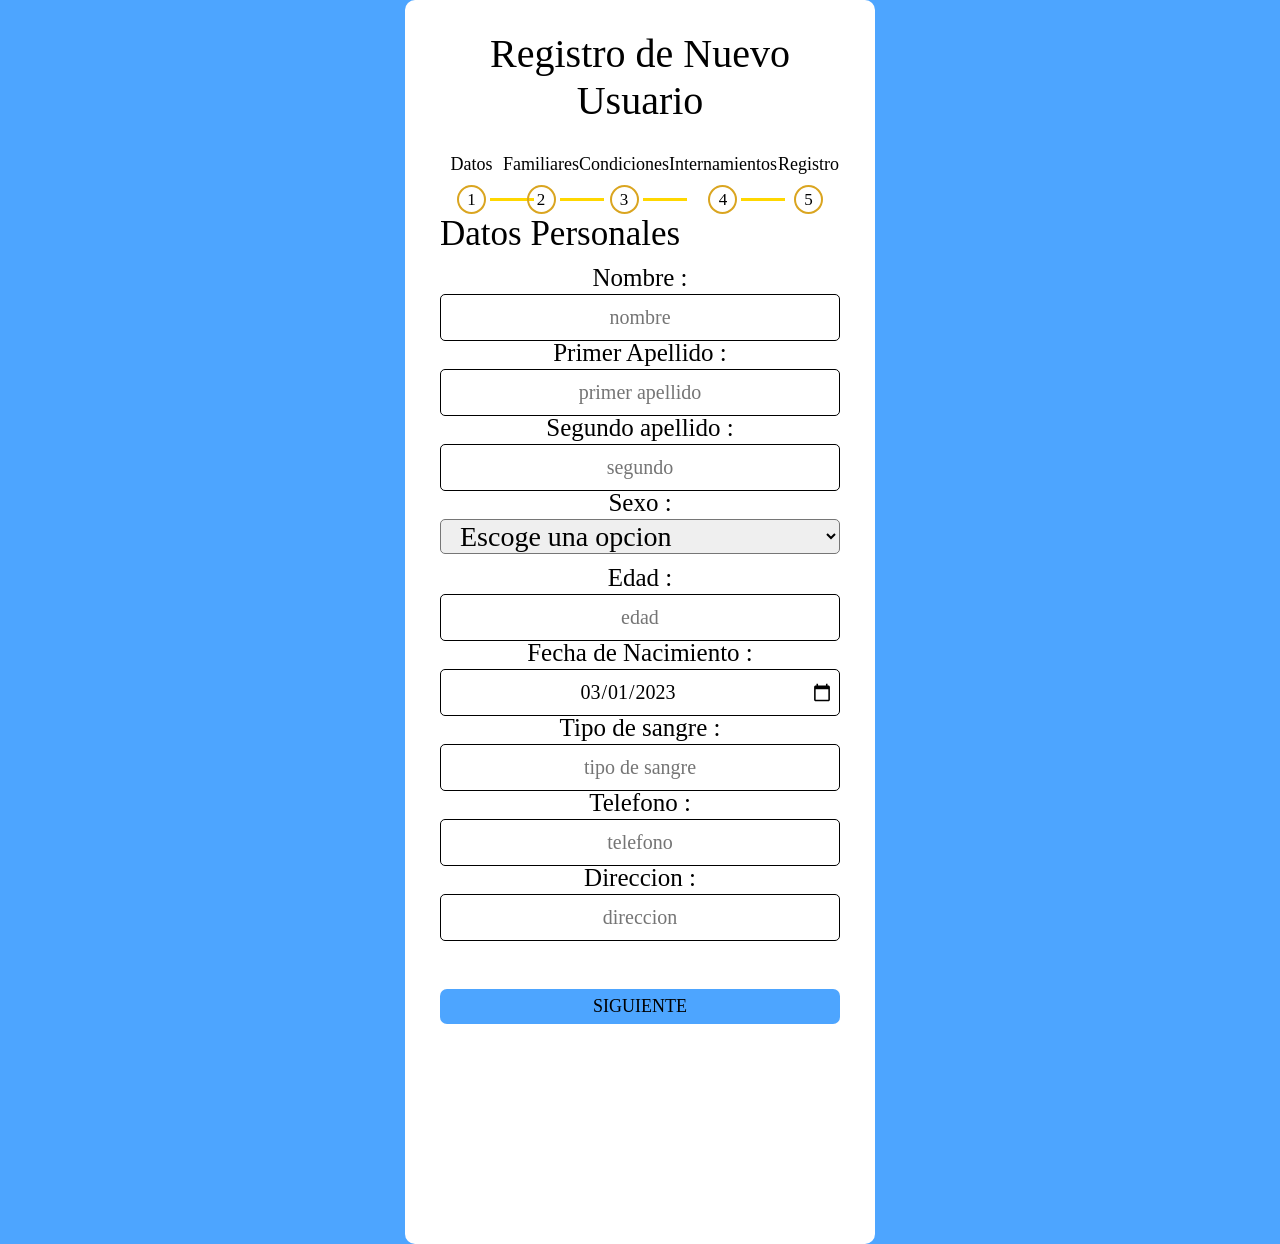
==== formulario.html @ 94f2cac9 "Add files via upload" ====
<!DOCTYPE html>
<html lang="es">
<head>
    <meta charset="UTF-8">
    <meta http-equiv="X-UA-Compatible" content="IE=edge">
    <meta name="viewport" content="width=device-width, initial-scale=1.0">
    <link rel="stylesheet" href="styles2.css">
    <link rel="stylesheet" href="https://cdnjs.cloudflare.com/ajax/libs/font-awesome/4.7.0/css/font-awesome.min.css">

    <title>formulario</title>
</head>
<body>
    <div class="cuadro">
        <header>Registro de Nuevo Usuario</header>

        <div class="bar">
            
            <div class="paso">
                <p>Datos</p>
                <div class="num">
                    <span>1</span>
                </div>
                <div class ="check  ​fa-li fa fa-check-square"></div>
            </div>

            <div class="paso">
                <p>Familiares</p>
                <div class="num">
                    <span>2</span>
                </div>
                <div class ="check ​fa-li fa fa-check-square"></div>
            </div>

            <div class="paso">
                <p>Condiciones</p>
                <div class="num">
                    <span>3</span>
                </div>
                <div class ="check ​fa-li fa fa-check-square"></div>
            </div>

            <div class="paso">
                <p>Internamientos</p>
                <div class="num">
                    <span>4</span>
                </div>
                <div class ="check ​fa-li fa fa-check-square"></div>
            </div>

            <div class="paso">
                <p>Registro</p>
                <div class="num">
                    <span>5</span>
                </div>
                <div class ="check  ​fa-li fa fa-check-square"></div>
            </div>

        </div>

        <div class="form">
            <form action="#">
            
                <div class="pagina move">
                    <div class="titulo">Datos Personales</div>
                    
                    <div class="campo">
                        <div class="label">Nombre : </div>
                        <input type="text" id="nombre" placeholder="nombre">
                    </div>
                    
                    <div class="campo">
                        <div class="label">Primer Apellido : </div>
                        <input type="text" id="first" placeholder="primer apellido">
                    </div>
                    
                    <div class="campo">
                        <div class="label">Segundo apellido : </div>
                        <input type="text" id="second" placeholder="segundo">
                    </div>
                    
                    <div class="campo">
                        <div class="label">Sexo : </div>
                        <select id="sexo">
                            <option valor="0" disabled selected>Escoge una opcion</option>
                            <option value="1">Masculino</option>
                            <option value="2">Femenino</option>
                        </select>
                    </div>

                    <div class="campo">
                        <div class="label">Edad :</div>
                        <input type="text" id="edad" placeholder="edad">
                    </div>

                    <div class="campo">
                        <div class="label">Fecha de Nacimiento :</div>
                        <input type="date" id="fecha" max="2024-03-04" value ="2023-03-01">
                    </div>
                    
                    <div class="campo">
                        <div class="label">Tipo de sangre : </div>
                        <input type="text" id="tipo" placeholder="tipo de sangre">
                    </div>

                    <div class="campo">
                        <div class="label">Telefono : </div>
                        <input type="text" id="telefono" placeholder="telefono">
                    </div>
                    
                    <div class="campo">
                        <div class="label">Direccion : </div>
                        <input type="text" id="direccion" placeholder="direccion">
                    </div>
                   
                    <div class="campo button">
                        <button class="siguiente-2 siguiente">Siguiente</button>
                    </div>

                </div>

                <div class="pagina move">
                    <div class="titulo">Familiares</div>
                    
                    <div class="campo">
                        <div class="label">Nombre del familiar : </div>
                        <input type="text" id="nombre_f" placeholder="nombre de familiar">
                    </div>
                    
                    <div class="campo">
                        <div class="label">Primer Apellido del familiar : </div>
                        <input type="" id="first_f" placeholder="apellido de familiar">
                    </div>
                    
                    <div class="campo">
                        <div class="label">Segundo Apellido del familiar : </div>
                        <input type="text" id="second_f" placeholder="segundo apellido de familiar">
                    </div>

                    <div class="campo">
                        <div class="label">parentesco familiar : </div>
                        <input type="text" id="parestesco_f" placeholder="paresteco">
                    </div>

                    <div class="campo">
                        <div class="label">Sexo del familiar : </div>
                        <select id="sexo_f">
                            <option valor="0" disabled selected>Escoge una opcion</option>
                            <option value="1">Masculino</option>
                            <option value="2">Femenino</option>
                        </select>
                    </div>

                    <div class="campo">
                        <div class="label">Edad del familiar : </div>
                        <input type="text" id="edad_f" placeholder="edad">
                    </div>

                    <div class="campo">
                        <div class="label">Fecha de Nacimiento del familiar : </div>
                        <input type="date" id="fecha_f" max="2024-03-04" value ="2023-03-01">
                    </div>

                    <div class="campo">
                        <div class="label">Tipo de sangre del familiar : </div>
                        <input type="text" id="tipo_f" placeholder="tipo de sangre">
                    </div>

                    <div class="campo">
                        <div class="label">Telefono del familiar : </div>
                        <input type="text" id="telefono_f" placeholder="telefono">
                    </div>
                    
                    <div class="campo">
                        <div class="label">Direccion del familiar : </div>
                        <input type="text" id="direccion_f" placeholder="direccion">
                    </div>

                    <div class="campo">
                        <button class="add-1 add">agregar</button>
                    </div>
                   
                    <div class="campo button">
                        <button class="atras-1 atras">Atras</button>
                        <button class="siguiente-3 siguiente">Siguiente</button>
                    </div>

                </div>

                <div class="pagina move">
                    
                    <div class="titulo">Condiciones Pre-Existentes de Salud</div>
                    
                    <div class="campo">
                        <div class="label">Enfermedad : </div>
                        <input type="text" id="enfermedad" placeholder="Enfermedad">
                    </div>
                    
                    <div class="campo">
                        <div class="label">Tiempo con la enfermedad : </div>
                        <input type="text" id="tiempo" placeholder="tiempo">
                    </div>

                    <div class="campo">
                        <button class="add-2 add">agregar</button>
                    </div>
                    
                    <div class="campo button">
                        <button class="atras-2 atras">Atras</button>
                        <button class="siguiente-4 siguiente">Siguiente</button>
                    </div>

                </div>

                <div class="pagina move">
                    
                    <div class="titulo">Internamientos Realizados</div>
                    
                    <div class="campo">
                        <div class="label">Fecha : </div>
                        <input type="date" id="inter" placeholder="fehca de internado">
                    </div>
                    
                    <div class="campo">
                        <div class="label">Centro Medico : </div>
                        <input type="text" id="centro" placeholder="centro medico">
                    </div>

                    <div class="campo">
                        <div class="label">Diagnostico : </div>
                        <input type="text" id="diag" placeholder="dialogo">
                    </div>

                    <div class="campo">
                        <button class="add-3 add">agregar</button>
                    </div>
                    
                    <div class="campo button">
                        <button class="atras-3 atras">Atras</button>
                        <button class="siguiente-5 guardar" id="siguiente4">Guardar</button>
                    </div>

                </div>

                <div class="pagina move">
                    
                    <div class="titulo">Registro</div>

                    <div class="row">
                        <div class="column">
                            <h2>Nombre : </h2>
                            <p id="name_p">Some text..</p>
                           <input type="text" id="nombre_e" placeholder="nombre"></input>";
                          </div>
                          <div class="column">
                            <h2 >Primer Apellido : </h2>
                            <p id="first_p">Some text..</p>
                          </div>
                          <div class="column">
                            <h2>Segundo apellido : </h2>
                            <p id="second_p">Some text..</p>
                          </div>
                          <div class="column">
                            <h2>Sexo : </h2>
                            <p id="sexo_p">Some text..</p>
                          </div>
                          <div class="column">
                            <h2>Edad : </h2>
                            <p id="edad_p">Some text..</p>
                          </div>
                          <div class="column">
                            <h2>Fecha de Nacimiento : </h2>
                            <p id="fecha_p">Some text..</p>
                          </div>
                          <div class="column">
                            <h2>Tipo de sangre : </h2>
                            <p id="tipo_p">Some text..</p>
                          </div>
                          <div class="column">
                            <h2>Telefono : </h2>
                            <p id="telefono_p">Some text..</p>
                          </div>
                          <div class="column">
                            <h2>Direccion : </h2>
                            <p id="direccion_p">Some text..</p>
                          </div>
                        
                      </div>
                      
                      <div class="row">
                        <div class="column">
                            <h2>Nombre del familiar : </h2>
                            <p id="name_fp">Some text..</p>
                          </div>
                          <div class="column">
                            <h2 >Primer Apellido del familiar : </h2>
                            <p id="first_fp">Some text..</p>
                          </div>
                          <div class="column">
                            <h2>Segundo apellido del familiar: </h2>
                            <p id="second_fp">Some text..</p>
                          </div>
                          <div class="column">
                            <h2>parentesco familiar : </h2>
                            <p id="parestesco_fp">Some text..</p>
                          </div>
                          <div class="column">
                            <h2>Sexo del familiar : </h2>
                            <p id="sexo_fp">Some text..</p>
                          </div>
                          <div class="column">
                            <h2>Edad del familiar : </h2>
                            <p id="edad_fp">Some text..</p>
                          </div>
                          <div class="column">
                            <h2>Fecha de Nacimiento del familiar : </h2>
                            <p id="fecha_fp">Some text..</p>
                          </div>
                          <div class="column">
                            <h2>Tipo de sangre del familiar : </h2>
                            <p id="tipo_fp">Some text..</p>
                          </div>
                          <div class="column">
                            <h2>Telefono del familiar : </h2>
                            <p id="telefono_fp">Some text..</p>
                          </div>
                          <div class="column">
                            <h2>Direccion del familiar : </h2>
                            <p id="direccion_fp">Some text..</p>
                          </div>
                        
                      </div>
                    
                    <div class="campo button">
                        <button class="atras-4 atras">Atras</button>
                        <button class="editar">Editar</button>
                        <button class="end guardar" id="end">Terminar</button>
                    </div>
                       
                </div>

            </form>

        </div>
    
    </div>
            
     <script src="move.js"></script>
     <script src="guardar.js"></script>

    </body>
---- styles2.css ----
*{
    margin: 0;
    padding: 0;
    outline: none;
    font-family : 'Open sans';
}

body
{
    display: flex;
    align-items: center;
    justify-content: center;
    min-height: 100VH;
    background: #4da5ff;
    background-position: center;
}

.cuadro
{
    width: 400px;
    background: white;
    border-radius: 10px;
    text-align: center;
    padding: 30px 35px 0 35px;
}

.cuadro header
{
    font-size: 40px;
    font-weight: 600px;
    margin:0 0 30px 0;
}

.cuadro .form
{
    width: 100%;
    overflow: hidden;
}

.form form 
{
    display: flex;
    width: 400%;

}

.form form .pagina
{
    width:25%;
}

.form form .pagina .titulo
{
    text-align: left;
    font-size: 35px;
    font-weight: 500px;
}


.form form .pagina .campo
{
    height: 35px;
    width: 400px;
    margin: 40px 0;
    display: flex;
    position: relative;
}


.form form .pagina .campo .label
{
    position: absolute;
    text-align: center;
    top: -30px;
    font-weight: 500;
    font-size: 25px;
    width: 100%;
}

.form form .pagina .campo input
{
    text-align: center;
    width: 100%;
    height: 100%;
    border: 1px solid black;
    border-radius: 5px;
    font-size: 20px;
    padding:  5px;
}

.form form .pagina .campo select
{
    width: 100%;
    height: 100%;
    border-radius: 5px;
    font-size: 28px;
    font-weight: 500;
    padding-left:15px;
}

.form form .pagina .campo button
{
    width: 100%;
    height: 100%;
    margin-top: 20px;
    border: none;
    background: #4da5ff;
    border-radius: 7px;
    color: black;
    font-size: 18px;
    font-weight: 500;
    text-transform: uppercase;
    cursor: pointer;
    transition: 0.3s ease;
}

.form form .pagina .campo button:hover
{
    background: gold;
}

.form form .pagina .campo .button button
{
    margin-top: -20px;
}

.form form .pagina .campo .button button.atras
{
    margin-right: 3px;
    font-size: 17px;
}


.form form .pagina .campo .button button.siguiente
{
    margin-left: 3px; 
}


.form form .pagina .campo .button button.editar
{
    margin-left: 3px; 
}


.form form .pagina .campo .button button.end
{
    margin-left: 3px; 
}

.cuadro .bar
{
    display: flex;
}

.cuadro .bar .paso
{
    text-align: center;
    width: 100%;
    position: relative;
}

.bar .paso p
{
    text-align: center;
    font-size: 18px;
    font-weight: 500;
    margin-bottom: 10px;
    
}

.bar .paso .num
{
    
    position: relative;
    width: 25px;
    height: 25px;
    border: 2px solid goldenrod;
    border-radius: 50%;
    display: inline-block;
    font-weight: 500;
    font-size: 17px;
    line-height: 25px;
    
}

.bar .paso .num .span
{
    font-size: 17px;
    font-weight: 500;
    line-height: 25px;
    position: absolute;
    left: 50%;
    transform: translateX(50%);
}

.bar .paso .check
{
    display: none;
    position: absolute;
    left: 50%;
    top: 70%;
    font-size: 15px;
    transform: translate(-50%,-50%);
}

.bar .paso .num::before,.bar .paso .num::after
{
    position: absolute;
    content: "";
    width: 44px;
    height: 3px;
    bottom: 11px;
    right: -50px;
    background: black;
    
}

.bar .paso:last-child .num::before,
.bar .paso:last-child .num::after
{
    display: none;
}

.bar .paso .num::after
{
    background-color: gold;
    animation: linea 0.3s linear forwards;
    transform: scaleX(0);
}

@keyframes linea 
{
    100%{
        transform: scaleX(1);
    }
}

/*.column
{
    float: center;
    width: 50%;
    padding: 10px;
}
.row
{
    float: center;
    width: 50%;
    padding: 10px;
}
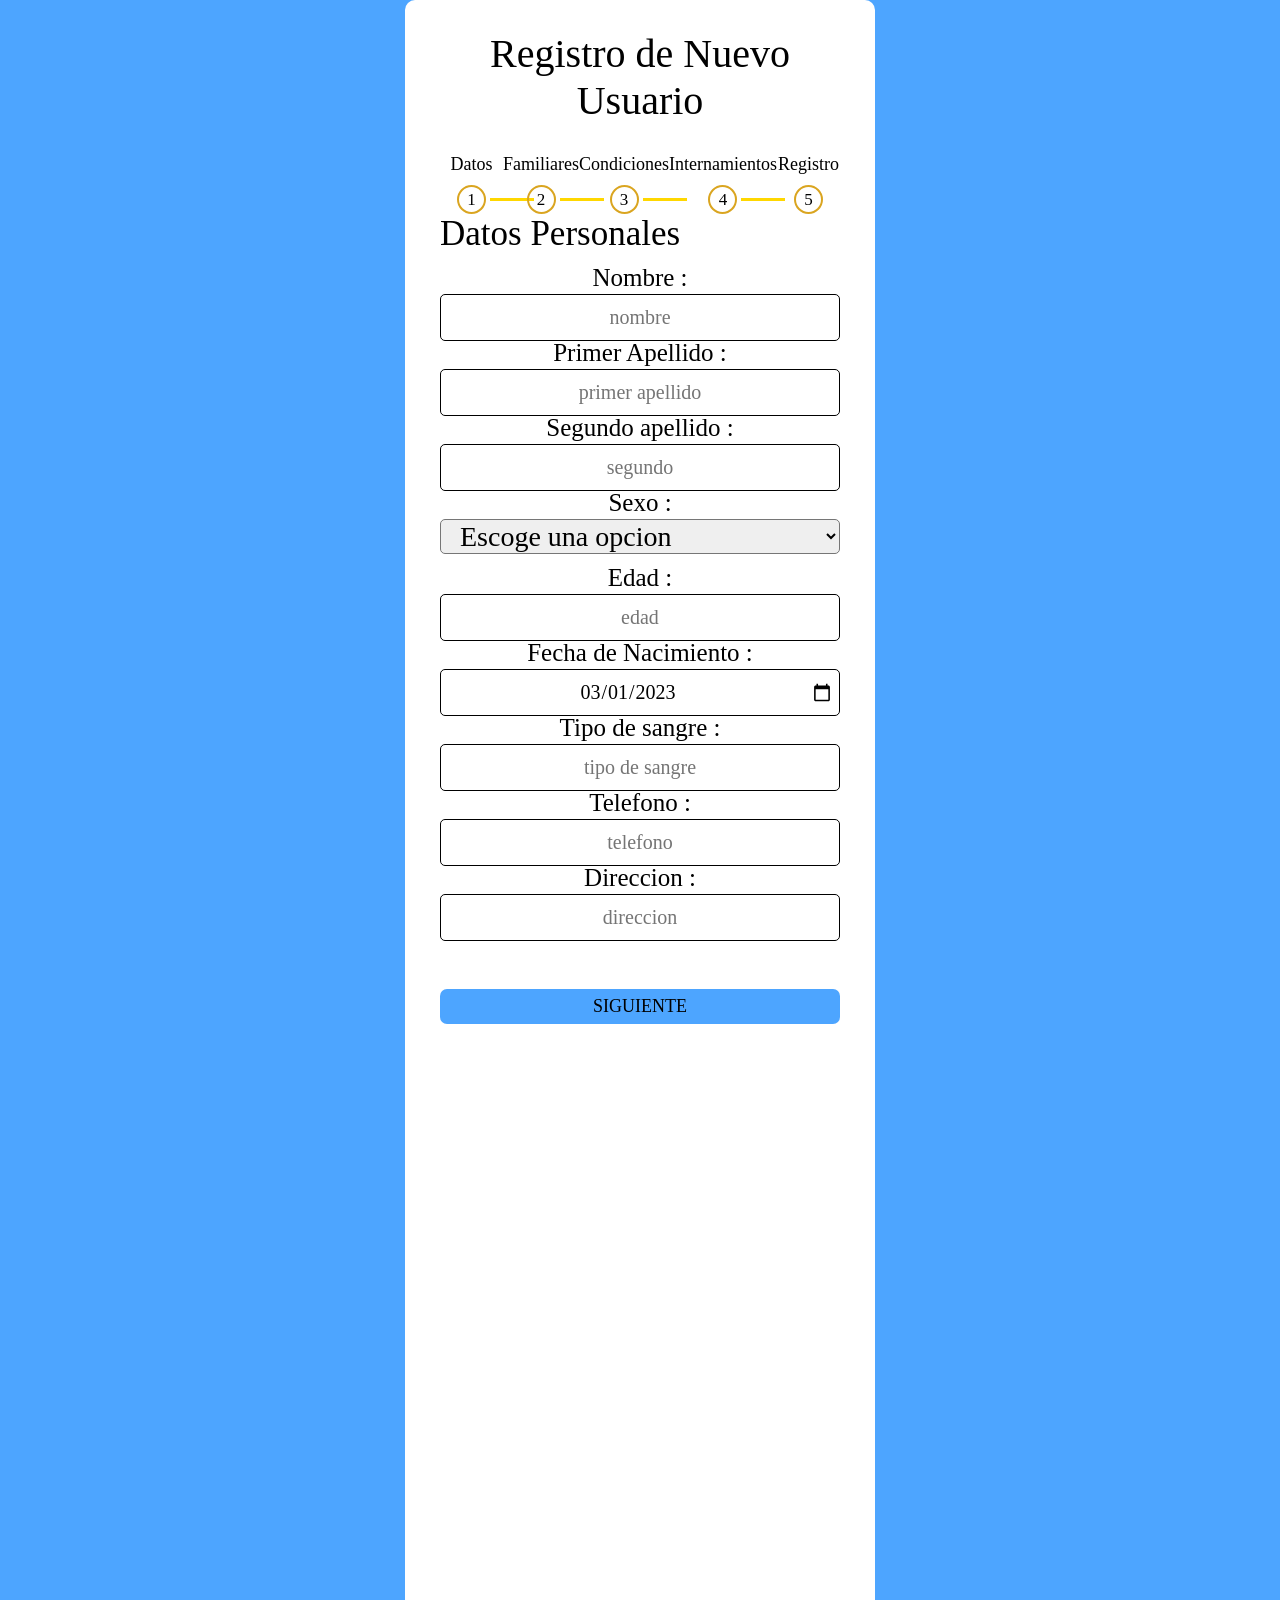
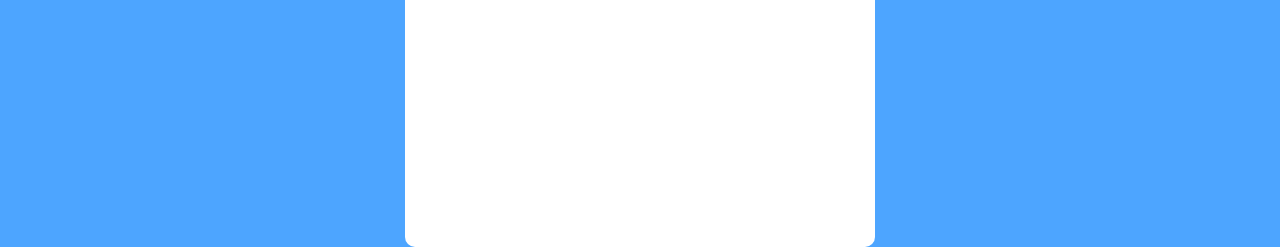
==== commit 41b7c49a: "Add files via upload" ====
--- a/formulario.html
+++ b/formulario.html
@@ -121,27 +121,27 @@
                 <div class="pagina move">
                     <div class="titulo">Familiares</div>
                     
-                    <div class="campo">
+                    <div class="campo" id="1">
                         <div class="label">Nombre del familiar : </div>
                         <input type="text" id="nombre_f" placeholder="nombre de familiar">
                     </div>
                     
-                    <div class="campo">
+                    <div class="campo" id="2">
                         <div class="label">Primer Apellido del familiar : </div>
                         <input type="" id="first_f" placeholder="apellido de familiar">
                     </div>
                     
-                    <div class="campo">
+                    <div class="campo" id="3">
                         <div class="label">Segundo Apellido del familiar : </div>
                         <input type="text" id="second_f" placeholder="segundo apellido de familiar">
                     </div>
 
-                    <div class="campo">
+                    <div class="campo" id="4">
                         <div class="label">parentesco familiar : </div>
                         <input type="text" id="parestesco_f" placeholder="paresteco">
                     </div>
 
-                    <div class="campo">
+                    <div class="campo" id="5">
                         <div class="label">Sexo del familiar : </div>
                         <select id="sexo_f">
                             <option valor="0" disabled selected>Escoge una opcion</option>
@@ -150,27 +150,27 @@
                         </select>
                     </div>
 
-                    <div class="campo">
+                    <div class="campo" id="6">
                         <div class="label">Edad del familiar : </div>
                         <input type="text" id="edad_f" placeholder="edad">
                     </div>
 
-                    <div class="campo">
+                    <div class="campo" id="7">
                         <div class="label">Fecha de Nacimiento del familiar : </div>
                         <input type="date" id="fecha_f" max="2024-03-04" value ="2023-03-01">
                     </div>
 
-                    <div class="campo">
+                    <div class="campo" id="8">
                         <div class="label">Tipo de sangre del familiar : </div>
                         <input type="text" id="tipo_f" placeholder="tipo de sangre">
                     </div>
 
-                    <div class="campo">
+                    <div class="campo" id="9">
                         <div class="label">Telefono del familiar : </div>
                         <input type="text" id="telefono_f" placeholder="telefono">
                     </div>
                     
-                    <div class="campo">
+                    <div class="campo" id="10">
                         <div class="label">Direccion del familiar : </div>
                         <input type="text" id="direccion_f" placeholder="direccion">
                     </div>
@@ -247,40 +247,39 @@
 
                     <div class="row">
                         <div class="column">
-                            <h2>Nombre : </h2>
+                            <h2>Nombre </h2>
                             <p id="name_p">Some text..</p>
-                           <input type="text" id="nombre_e" placeholder="nombre"></input>";
-                          </div>
-                          <div class="column">
-                            <h2 >Primer Apellido : </h2>
+                          </div>
+                          <div class="column">
+                            <h2 >Primer Apellido </h2>
                             <p id="first_p">Some text..</p>
                           </div>
                           <div class="column">
-                            <h2>Segundo apellido : </h2>
+                            <h2>Segundo apellido </h2>
                             <p id="second_p">Some text..</p>
                           </div>
                           <div class="column">
-                            <h2>Sexo : </h2>
+                            <h2>Sexo </h2>
                             <p id="sexo_p">Some text..</p>
                           </div>
                           <div class="column">
-                            <h2>Edad : </h2>
+                            <h2>Edad </h2>
                             <p id="edad_p">Some text..</p>
                           </div>
                           <div class="column">
-                            <h2>Fecha de Nacimiento : </h2>
+                            <h2>Fecha de Nacimiento </h2>
                             <p id="fecha_p">Some text..</p>
                           </div>
                           <div class="column">
-                            <h2>Tipo de sangre : </h2>
+                            <h2>Tipo de sangre </h2>
                             <p id="tipo_p">Some text..</p>
                           </div>
                           <div class="column">
-                            <h2>Telefono : </h2>
+                            <h2>Telefono </h2>
                             <p id="telefono_p">Some text..</p>
                           </div>
                           <div class="column">
-                            <h2>Direccion : </h2>
+                            <h2>Direccion </h2>
                             <p id="direccion_p">Some text..</p>
                           </div>
                         
@@ -288,43 +287,43 @@
                       
                       <div class="row">
                         <div class="column">
-                            <h2>Nombre del familiar : </h2>
+                            <h2>Nombre del familiar </h2>
                             <p id="name_fp">Some text..</p>
                           </div>
                           <div class="column">
-                            <h2 >Primer Apellido del familiar : </h2>
+                            <h2 >Primer Apellido del familiar </h2>
                             <p id="first_fp">Some text..</p>
                           </div>
                           <div class="column">
-                            <h2>Segundo apellido del familiar: </h2>
+                            <h2>Segundo apellido del familiar </h2>
                             <p id="second_fp">Some text..</p>
                           </div>
                           <div class="column">
-                            <h2>parentesco familiar : </h2>
+                            <h2>parentesco familiar </h2>
                             <p id="parestesco_fp">Some text..</p>
                           </div>
                           <div class="column">
-                            <h2>Sexo del familiar : </h2>
+                            <h2>Sexo del familiar </h2>
                             <p id="sexo_fp">Some text..</p>
                           </div>
                           <div class="column">
-                            <h2>Edad del familiar : </h2>
+                            <h2>Edad del familiar </h2>
                             <p id="edad_fp">Some text..</p>
                           </div>
                           <div class="column">
-                            <h2>Fecha de Nacimiento del familiar : </h2>
+                            <h2>Fecha de Nacimiento del familiar </h2>
                             <p id="fecha_fp">Some text..</p>
                           </div>
                           <div class="column">
-                            <h2>Tipo de sangre del familiar : </h2>
+                            <h2>Tipo de sangre del familiar </h2>
                             <p id="tipo_fp">Some text..</p>
                           </div>
                           <div class="column">
-                            <h2>Telefono del familiar : </h2>
+                            <h2>Telefono del familiar </h2>
                             <p id="telefono_fp">Some text..</p>
                           </div>
                           <div class="column">
-                            <h2>Direccion del familiar : </h2>
+                            <h2>Direccion del familiar </h2>
                             <p id="direccion_fp">Some text..</p>
                           </div>
                         
--- a/styles2.css
+++ b/styles2.css
@@ -236,15 +236,15 @@
     }
 }
 
-/*.column
-{
-    float: center;
+.column
+{
+    text-align: left;
     width: 50%;
     padding: 10px;
 }
-.row
-{
-    float: center;
-    width: 50%;
-    padding: 10px;
-}
+
+.row p
+{
+    position: relative;
+    left: 200px;
+}
